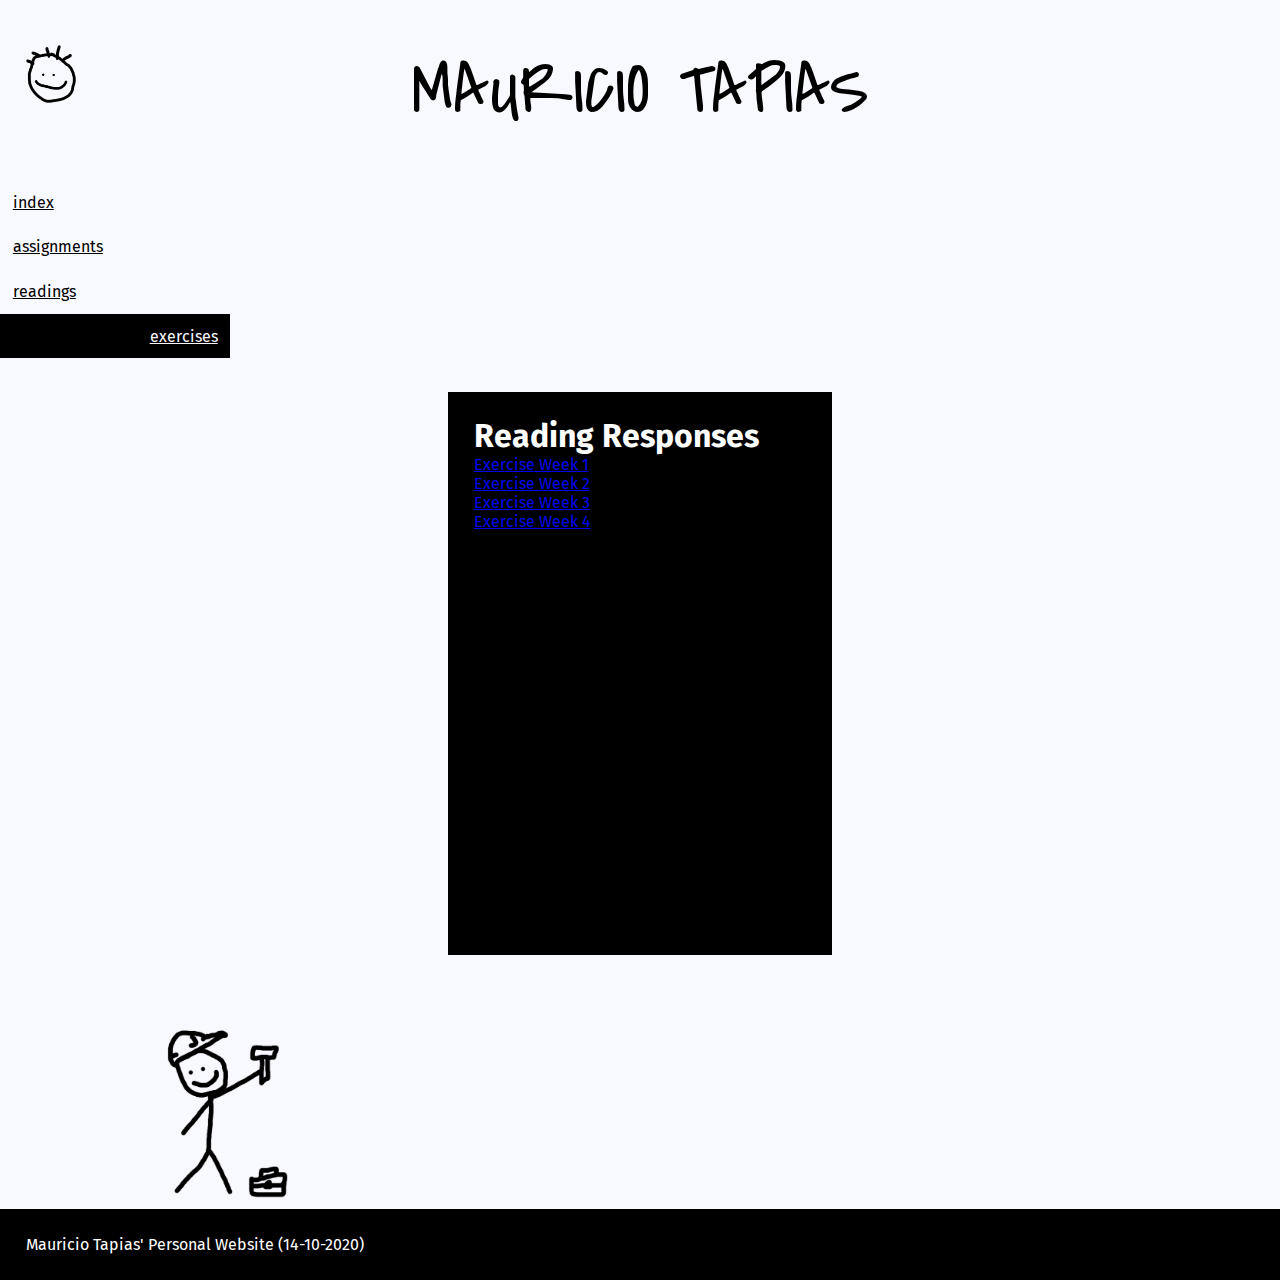
==== MT_PERSONALWEBSITE/Exercises.html @ 3e72e5ac "ASSIGNMENT1: uploaded it to github" ====
<!DOCTYPE html>
<html lang="en">
<head>
  <meta charset="UTF-8">
  <meta name="viewport" content="width=device-width, initial-scale=1.0">
  <meta http-equiv="X-UA-Compatible" content="ie=edge">
  <title>Cart 211: Day3</title>
  <link rel="stylesheet" href="css\mypersonalwebsite.css">
</head>

<body>
  <section class= header_lrg>
    <header>
      <!-- <h2>Mauricio Tapias</h2> -->
      <h1>Mauricio Tapias</h1>
    </header>
  </section>

  <nav>
    <a href="mypersonalwebsite.html">index</a>
    <a href="assignments.html">assignments</a>
    <a href="readings.html">readings</a>
    <a href="Exercises.html" class="active">exercises</a>
  </nav>

  <section class= "info">


    <article>
      <h1>Reading Responses</h1>

        <p><a href="cart211_root_day1\index.html"> Exercise Week 1</a></p>
        <p><a href="cart211_root_day2\index.html">Exercise Week 2</a></p>
        <p><a href="cart211_root_day3\index.html"> Exercise Week 3</a></p>
        <p><a href="cart211_root_day4\cart211_class4\mypractice.html"> Exercise Week 4</a></p>

    </article>

  </section>
  
  <section class="image">

  <figure>
    <img src="images\stickman3.jpg" alt="stickman tinkering">
  </figure>


  <footer>
  Mauricio Tapias' Personal Website (14-10-2020)
  </footer>

<img src="images\Logo.png" alt="logo" class="logo">

</body>
</html>
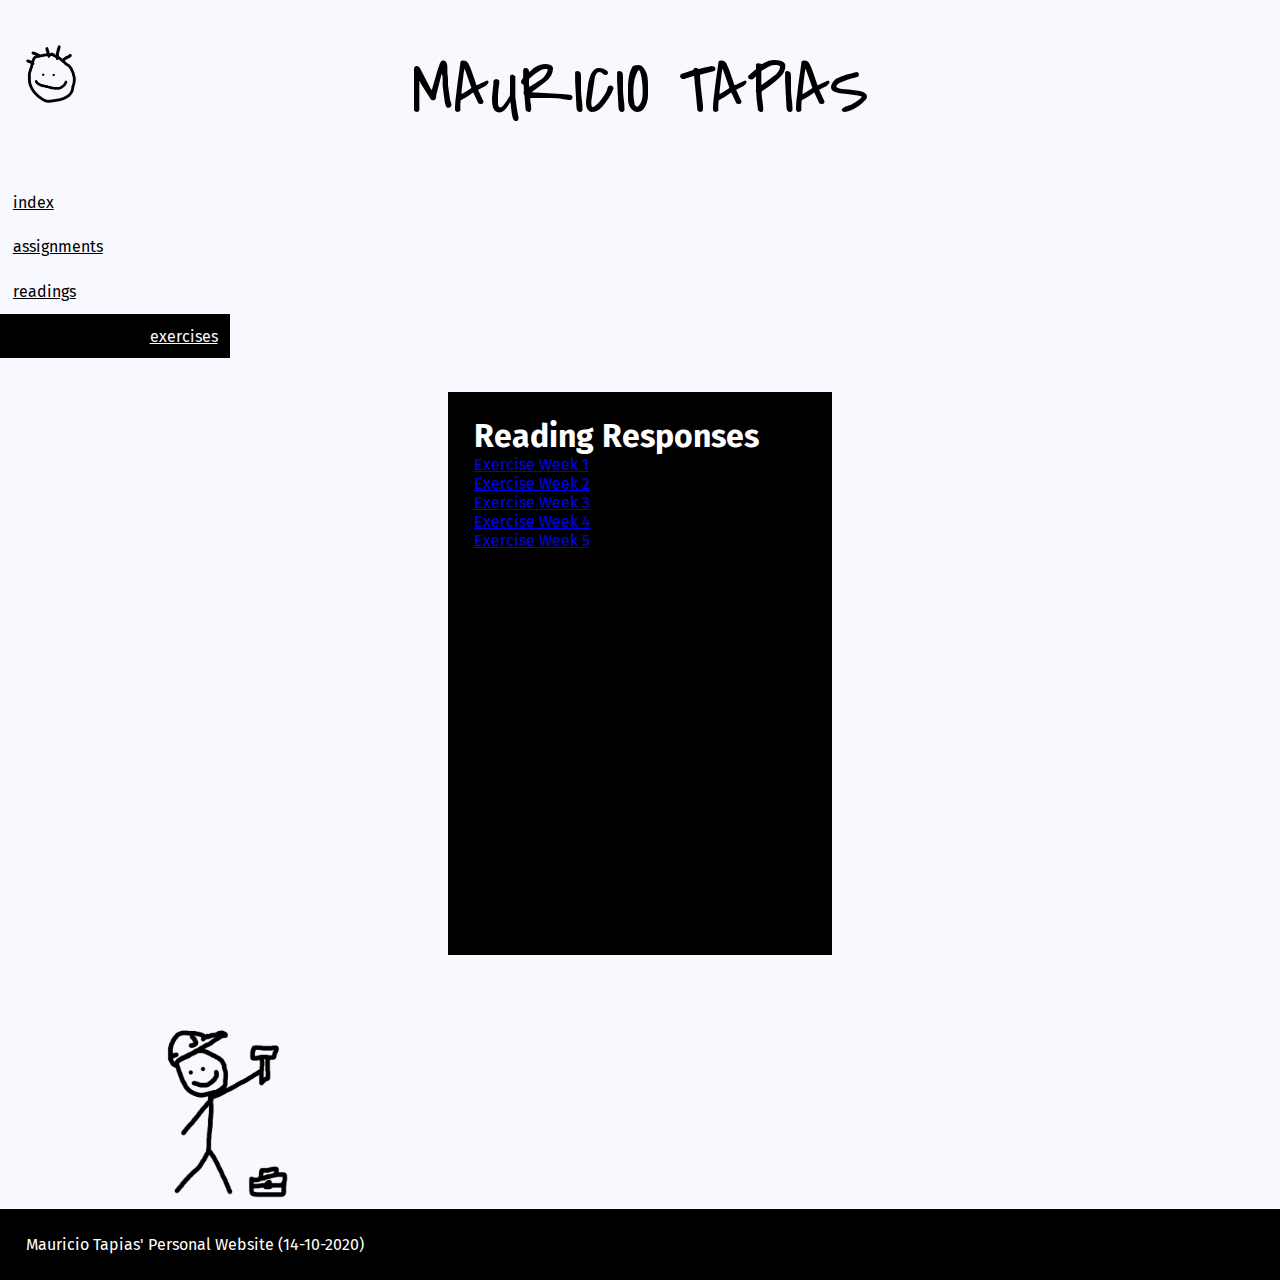
==== commit b9062a99: "added exercise5" ====
--- a/MT_PERSONALWEBSITE/Exercises.html
+++ b/MT_PERSONALWEBSITE/Exercises.html
@@ -33,11 +33,13 @@
         <p><a href="cart211_root_day2\index.html">Exercise Week 2</a></p>
         <p><a href="cart211_root_day3\index.html"> Exercise Week 3</a></p>
         <p><a href="cart211_root_day4\cart211_class4\mypractice.html"> Exercise Week 4</a></p>
+        <p><a href="cart211_root_day5\part2_cssgrid\mypractice.html"> Exercise Week 5</a></p>
+
 
     </article>
 
   </section>
-  
+
   <section class="image">
 
   <figure>
